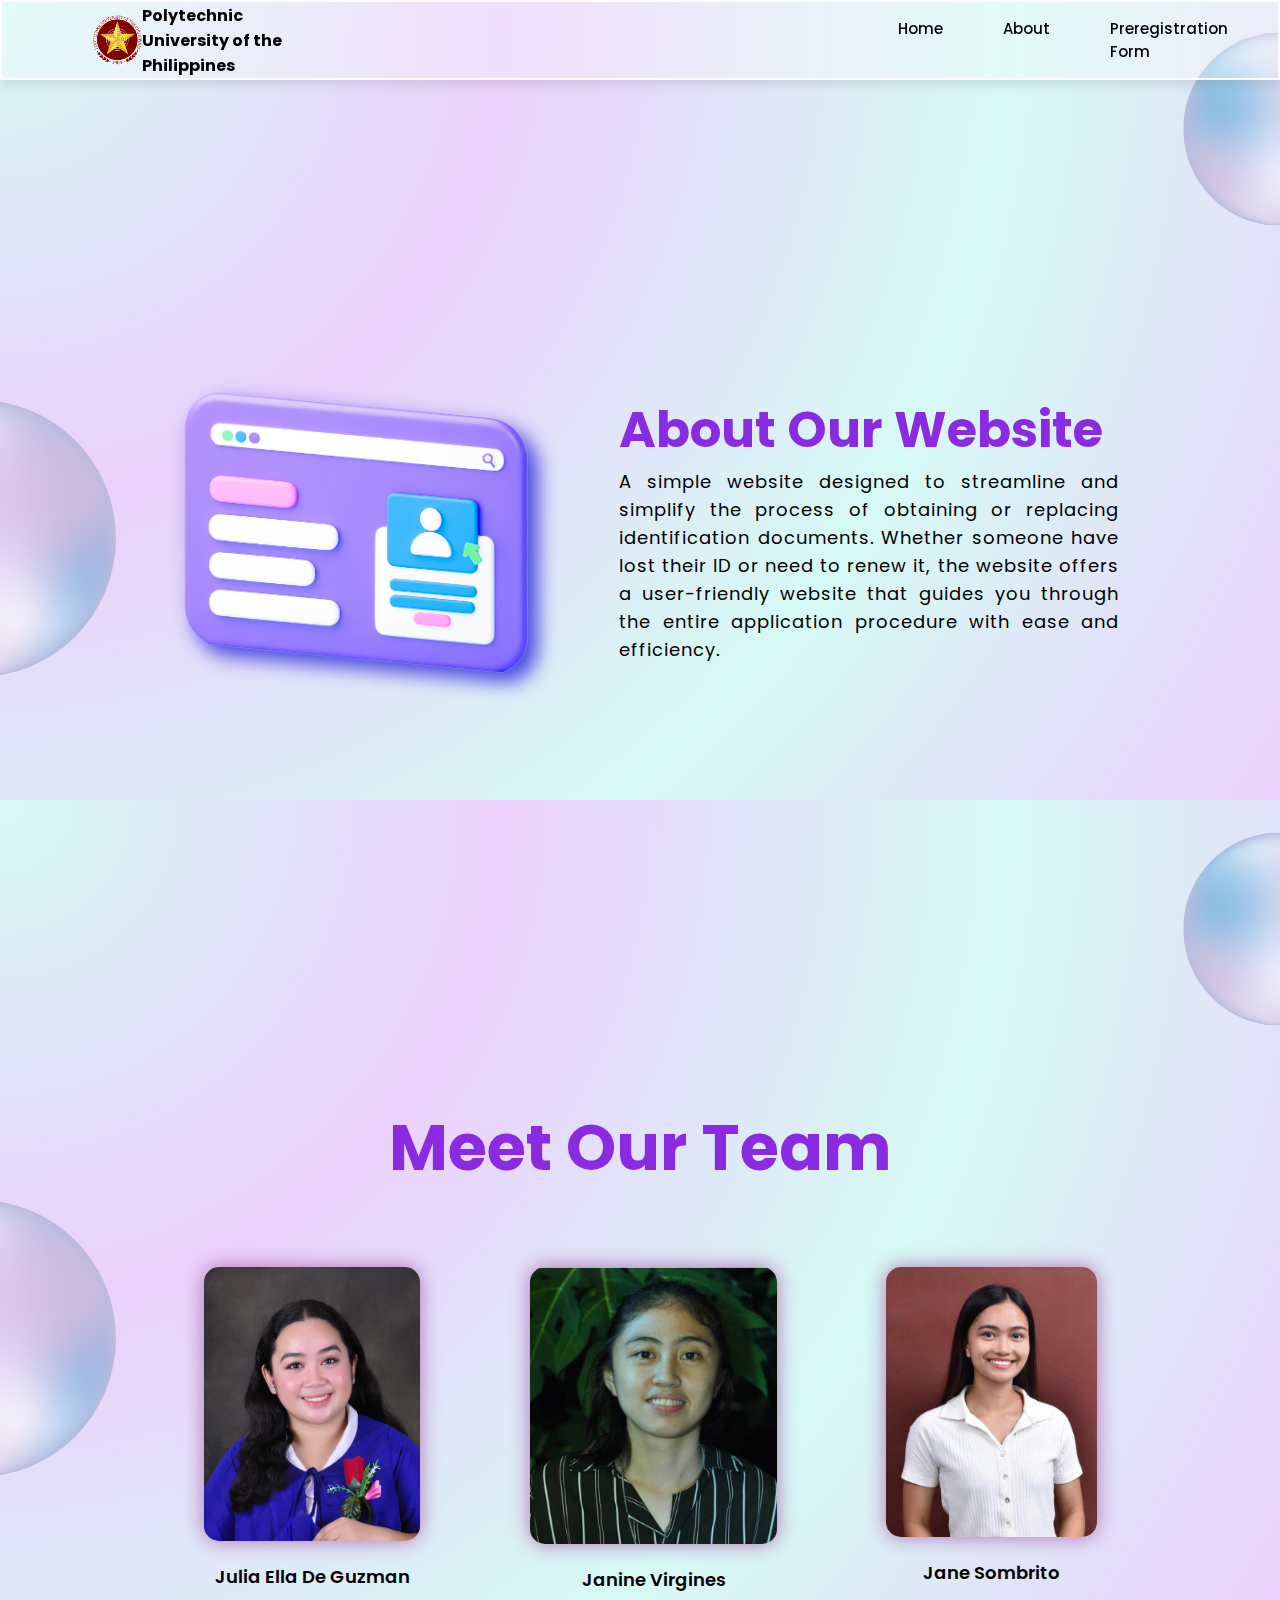
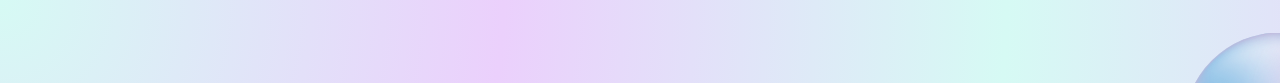
==== about.html @ 7e0de0c0 "Add files via upload" ====
<!DOCTYPE html>
<html lang="en">
<head>
    <meta charset="UTF-8">
    <meta name="viewport" content="width=device-width, initial-scale=1.0">
    <title>Health Information Form For Student</title>
    <link rel="stylesheet" href="about.css">
    <link rel="stylesheet" href="https://cdnjs.cloudflare.com/ajax/libs/font-awesome/6.1.1/css/all.min.css">
    <link rel="icon" href="images/PUPLogo.png" type="image">
</head>
<body>
    <div class="navbar">
        <nav>
            <img src="images/PUPLogo.png" alt="logo" class="logo" width="50" height="50">
            <p class="navtitle">Polytechnic University of the Philippines</p>
            <ul>
                <li><a href="index.html">Home</a></li>
                <li><a href="about.html">About</a></li>
                <li><a href="idform.html">Preregistration Form</a></li>
            </ul>
        </nav>
    </div> 
    <div class="about">
        <div class="content">
            <img src="images/ID.png" alt="">
            <div class="text">
                <h1>About Our Website</h1>
                <p>A simple website designed to streamline and simplify the process of obtaining or replacing identification documents. Whether someone have lost their ID or need to renew it, 
                    the website offers a user-friendly website that guides you through the entire application procedure with ease and efficiency.</p>
            </div>
        </div>
    </div>
    <div class="team">
        <div class="center">
            <h1>Meet Our Team</h1>
        </div>

        <div class="team-content">
            <div class="box">
                <img src="images/p1.png" alt="pic1">
                <h3>Julia Ella De Guzman</h3>
            </div>
            <div class="box">
                <img src="images/p2.png" alt="pic1">
                <h3>Janine Virgines</h3>
            </div>
            <div class="box">
                <img src="images/p3.png" alt="pic1">
                <h3>Jane Sombrito</h3>
            </div>

        </div>



    </div>

    <script src="script.js"></script>
</body>
</html>
---- about.css ----
@import url('https://fonts.googleapis.com/css2?family=Paprika&family=Poppins:wght@100;200;400&family=Work+Sans:wght@100;200;300;600&display=swap');

*{
    
    margin: 0;
    padding: 0;
    list-style-type: none;
    box-sizing: border-box;
    text-decoration: none;
}

.logo{
    margin-left: 10vh;
    cursor: pointer;
    display: flex;
}

body{
   
    background-image: url(images/bg.png);
    
}

.navbar{
    background-color:rgba(255, 255, 255, 0.334);;
    border: 2px solid rgba(255,255,255,0.9);
    box-shadow: 0 5px 10px rgba(0,0,0,0.1);
    width: 100%;
    height: 5rem;
    top: 0;
    z-index: 11;
    position: fixed;
    display: flex;
}

nav{
    height: 100%;
    display: flex;
    justify-content: space-between;
    align-items: center;
    margin-right: 20px;
}

.navtitle{
    margin-right: 60vh;
    cursor: pointer;
    display: flex;
    font-weight: bold;
    color: black;
    font-family: 'Poppins', sans-serif;

}

nav ul{
    display: flex;
}

nav ul li a{
    display: inline-block;
    font-size: 15px;
    position: relative;
    margin: 0 30px;
    font-weight: 500;
    color: black;
    font-family: 'Poppins', sans-serif;
}

nav ul li a::after{
    border-radius: 3px;
    content: "";
    position: absolute;
    background-color: #40ff;
    height: 3px;
    width: 0;
    left: 0;
    bottom: -5px;
    transition: 0.3s;
}

nav ul li a:hover:after{
    width: 100%;
}

.about{
    display: flex;
    justify-content: center;
    align-items: center;
    min-height: 100vh;
}

.about .content img{
    height: auto;
    margin-top: 150px;
    width: 400px;
    max-width: 100%;
    margin-left: 100px;
    filter: drop-shadow(10px 10px 10px #4444dd);
    cursor: pointer;
}

.text{
    width: 550px;
    max-width: 100%;
    padding-top: 200px;
    font-family: 'Poppins', sans-serif;
    padding-right: 50px;
    margin-right: 50px;
}

.content{
    width: 1280px;
    max-width: 95%;
    display: flex;
    flex-wrap: wrap;
    align-items: center;
    justify-content: space-around;
    margin: 0 auto;
}

.text h1{
    color: blueviolet;
    font-size: 50px;
    text-transform: capitalize;
}

.text p{
    font-size: 18px;
    line-height: 28px;
    letter-spacing: 1px;
    margin-bottom: 45px;
    text-align: justify;
}

.team{
    position: relative;
    margin-top: 200px;
    display: flex;
    align-items: center;
    justify-content: center;
    flex-direction: column;
    font-family: 'Poppins', 'sans-serif';
}

.team-content{
    max-width: 1350px;
    display: grid;
    grid-template-columns: repeat(auto-fit, minmax(150px, auto));
    gap: 2rem;
    text-align: center;
    margin-top: 2rem;
}

.team-content img{
    width: 80%;
    height: auto;
    border-radius: 15px;
    margin-bottom: 15px;
    box-shadow: 0 0 20px #ae73b5;
}

.center h1{
    color: blueviolet;
    font-size: 4rem;
    text-align: center;
}

.box{
    padding-left: 20px;
    padding-top: 40px;
    border-radius: 15px;
    transition: all .38s ease;
}

.box h3{
    font-size: 18px;
    font-weight: 600;
    margin-bottom: 90px;
}

.box h5{
    font-size: 20px;
    font-weight: 600;
    margin-bottom: 15px;
    letter-spacing: 2px;
}

.box:hover{
    transform: translateY(-10px);
    cursor: pointer;
}
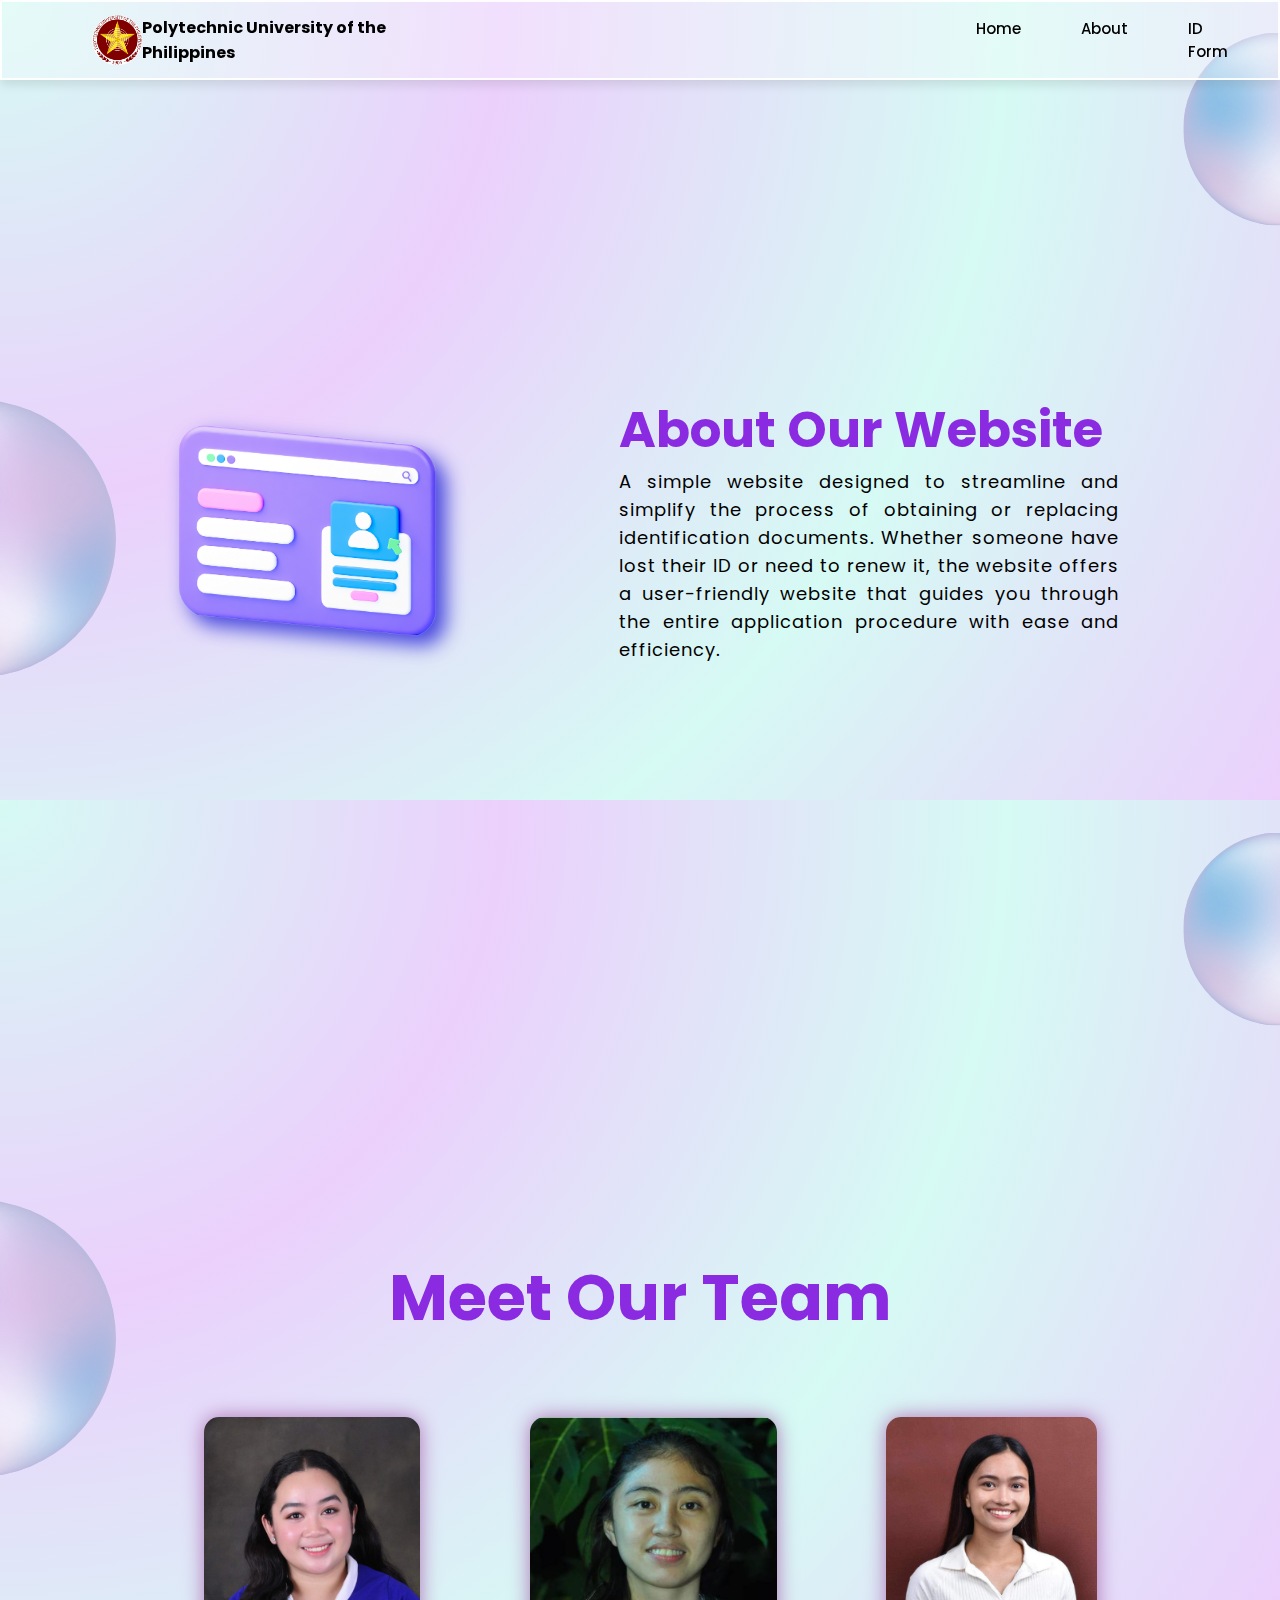
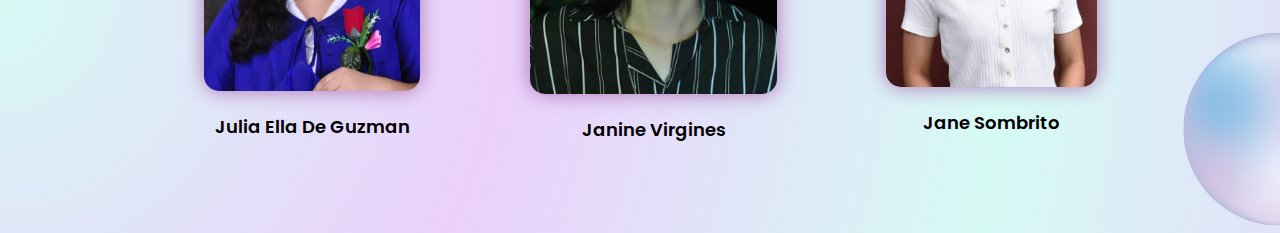
==== commit 3dea595d: "Add files via upload" ====
--- a/about.html
+++ b/about.html
@@ -16,7 +16,7 @@
             <ul>
                 <li><a href="index.html">Home</a></li>
                 <li><a href="about.html">About</a></li>
-                <li><a href="idform.html">Preregistration Form</a></li>
+                <li><a href="idform.html">ID Form</a></li>
             </ul>
         </nav>
     </div> 
--- a/about.css
+++ b/about.css
@@ -89,11 +89,11 @@
 }
 
 .about .content img{
-    height: auto;
+    
     margin-top: 150px;
-    width: 400px;
+    width: 300px;
     max-width: 100%;
-    margin-left: 100px;
+    margin-left: 50px;
     filter: drop-shadow(10px 10px 10px #4444dd);
     cursor: pointer;
 }
@@ -104,7 +104,7 @@
     padding-top: 200px;
     font-family: 'Poppins', sans-serif;
     padding-right: 50px;
-    margin-right: 50px;
+    margin-right: 0;
 }
 
 .content{
@@ -133,7 +133,7 @@
 
 .team{
     position: relative;
-    margin-top: 200px;
+    margin-top: 350px;
     display: flex;
     align-items: center;
     justify-content: center;
